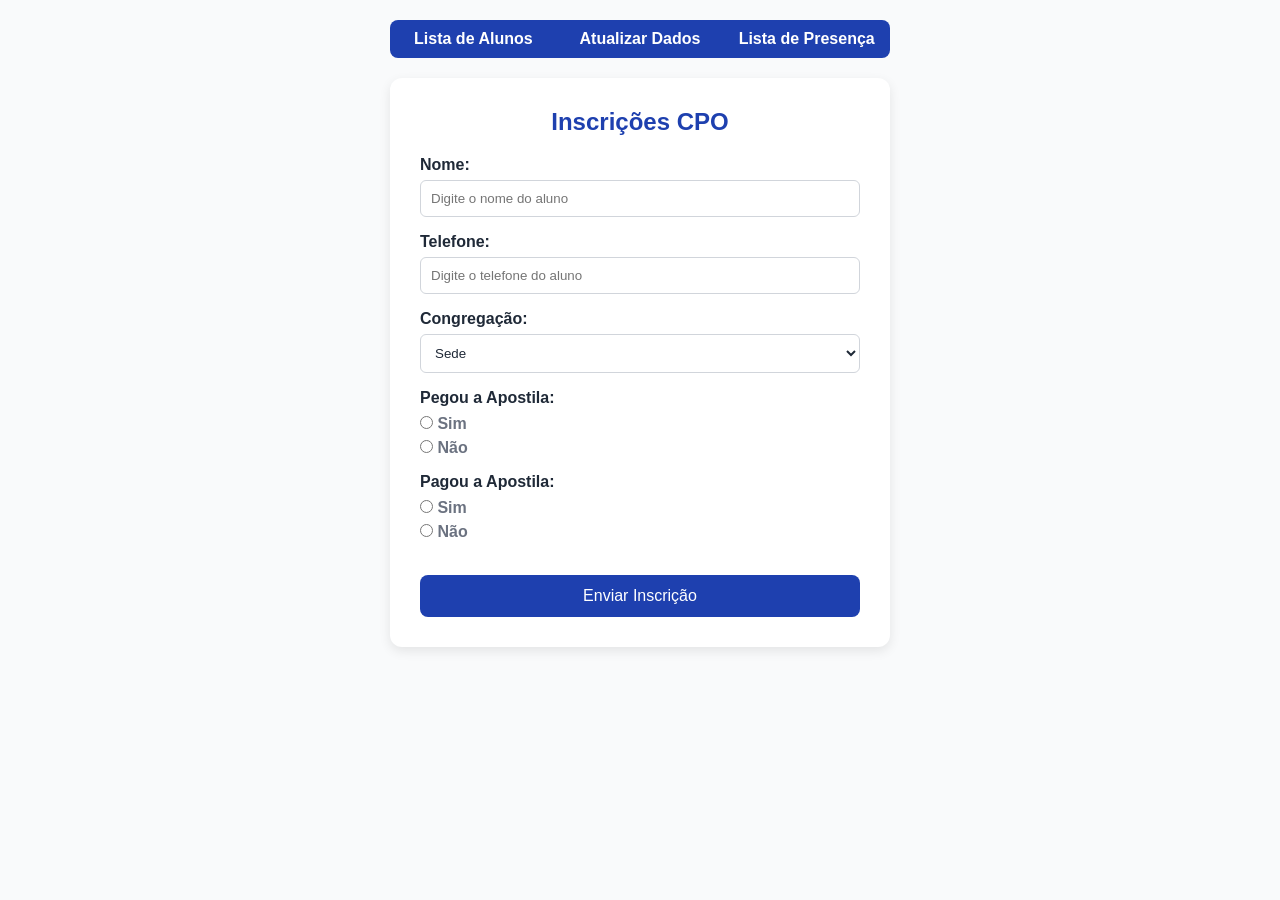
==== index.html @ 992dd435 "Atualizações 12/07" ====
<!DOCTYPE html>
<html lang="pt-br">

<head>
    <meta charset="UTF-8">
    <meta name="viewport" content="width=device-width, initial-scale=1.0">
    <link rel="stylesheet" href="css/style.css" type="text/css">
    <script src="js/script.js"></script>
    <title>Inscrições CPO</title>
</head>

<body>
    <div class="link">
        <a href="lista_alunos.php">Lista de Alunos</a>
        <a href="atualizar.html">Atualizar Dados</a>
        <a href="lista_presenca.php">Lista de Presença</a>
    </div>

    <div class="container">
        <h2>Inscrições CPO</h2>
        <form action="dados.php" method="post">
            <label>Nome:</label>
            <input name="nome" type="text" placeholder="Digite o nome do aluno">
            <br>
            <label>Telefone:</label>
            <input name="tel" type="text" placeholder="Digite o telefone do aluno">
            <br>
            <label>Congregação:</label>
            <select name="congregacao">
                <option value="Sede">Sede</option>
                <option value="Jacupiranga">Jacupiranga</option>
                <option value="Pariquera">Pariquera</option>
                <option value="Iguape">Iguape</option>
                <option value="Ilha Comprida">Ilha Comprida</option>
                <option value="Itimirim">Itimirim</option>
                <option value="Sete Barras">Sete Barras</option>
                <option value="Cananéia">Cananéia</option>
                <option value="Angatuba">Angatuba</option>
                <option value="Serrote">Serrote</option>
                <option value="Guaviruva">Guaviruva</option>
            </select>
            <br>
            <div class="radio-group">
                <label>Pegou a Apostila:</label>
                <label class="radio-option">
                    <input type="radio" name="pegou" value="sim">
                    Sim
                </label>
                <label class="radio-option">
                    <input type="radio" name="pegou" value="não">
                    Não
                </label>
            </div>

            <div class="radio-group">
                <label>Pagou a Apostila:</label>
                <label class="radio-option">
                    <input type="radio" name="pagou" value="sim">
                    Sim
                </label>
                <label class="radio-option">
                    <input type="radio" name="pagou" value="não">
                    Não
                </label>
            </div>
            <br>
            <button>Enviar Inscrição</button>
        </form>
    </div>
    <!-- <footer>
        <a href="https://github.com/LuixG-BR" target="_blank" rel="noopener noreferrer">
            &copy;LuixG_BR code's
            <img id="linkGit" src="imgs/img_github.png" alt="GitHub">
        </a>
    </footer> -->

    

</body>

</html>
---- css/style.css ----
:root {
  --fundo-principal: #F9FAFB;
  --branco: #FFFFFF;
  --primaria: #1E40AF;
  --secundaria: #60A5FA;
  --texto-principal: #1F2937;
  --texto-secundario: #6B7280;
  --borda-input: #D1D5DB;
}

* {
  box-sizing: border-box;
  margin: 0;
  padding: 0;
  font-family: Arial, sans-serif;
}

body {
  background: var(--fundo-principal);
  color: var(--texto-principal);
  display: flex;
  flex-direction: column;
  /* empilha elementos verticalmente */
  justify-content: flex-start;
  /* comece do topo */
  align-items: center;
  min-height: 100vh;
  padding: 20px;
}

.container {
  background-color: var(--branco);
  padding: 30px;
  border-radius: 12px;
  box-shadow: 0 4px 12px rgba(0, 0, 0, 0.09);
  width: 100%;
  max-width: 500px;
}

h2 {
  margin-bottom: 20px;
  color: var(--primaria);
  text-align: center;
}

form label {
  display: block;
  margin-bottom: 6px;
  color: var(--texto-principal);
  font-weight: 600;
}

input[type="text"],
input[type="number"],
select {
  width: 100%;
  padding: 10px;
  margin-bottom: 16px;
  border: 1px solid var(--borda-input);
  border-radius: 6px;
  background-color: var(--branco);
  color: var(--texto-principal);
}

.radio-group {
  margin-bottom: 16px;
}

.radio-group>label:first-child {
  display: block;
  margin-bottom: 8px;
  font-weight: 600;
  color: var(--texto-principal);
}

.radio-option {
  margin-right: 20px;
  color: var(--texto-secundario);
}

button {
  background-color: var(--primaria);
  color: var(--branco);
  border: none;
  padding: 12px 20px;
  width: 100%;
  font-size: 16px;
  border-radius: 8px;
  cursor: pointer;
  transition: background-color 0.3s ease;
}

button:hover {
  background-color: var(--secundaria);
}

.link {
  background-color: var(--primaria);
  color: var(--branco);
  /* cor do texto melhor para contraste */
  width: 100%;
  max-width: 500px;
  /* para alinhar com o container */
  padding: 10px 0;
  /* padding vertical para centralizar texto */
  text-align: center;
  margin-bottom: 20px;
  /* espaço abaixo da barra */
  border-radius: 8px;
  box-sizing: border-box;
  font-weight: 600;
  text-decoration: none;
  display: flex;
  justify-content: center;
  align-items: center;
}

.link a {
  color: var(--branco);
  text-decoration: none;
  font-weight: 600;
  width: 100%;
}

.link a:hover {
  text-decoration: underline;
}

.voltar {
  text-align: center;
  margin-top: 20px;
}

.voltar a {
  color: #1E40AF;
  text-decoration: none;
  font-weight: bold;
}

  /* footer {
    background-color: var(--texto-principal);
    color: #faebd7;
    font-family: 'Times New Roman';
    font-size: 20px;
    height: 80px;
    width: 100%;
    display: flex;
    justify-content: center;
    align-items: center;
    margin-top: auto;
  }

  footer a {
    color: inherit;
    text-decoration: none;
    display: flex;
    align-items: center;
    gap: 10px;
  }

  #linkGit {
    height: 24px;
    max-height: 24px;
    width: auto;
    vertical-align: middle;
    border-radius: 50%;
  } */
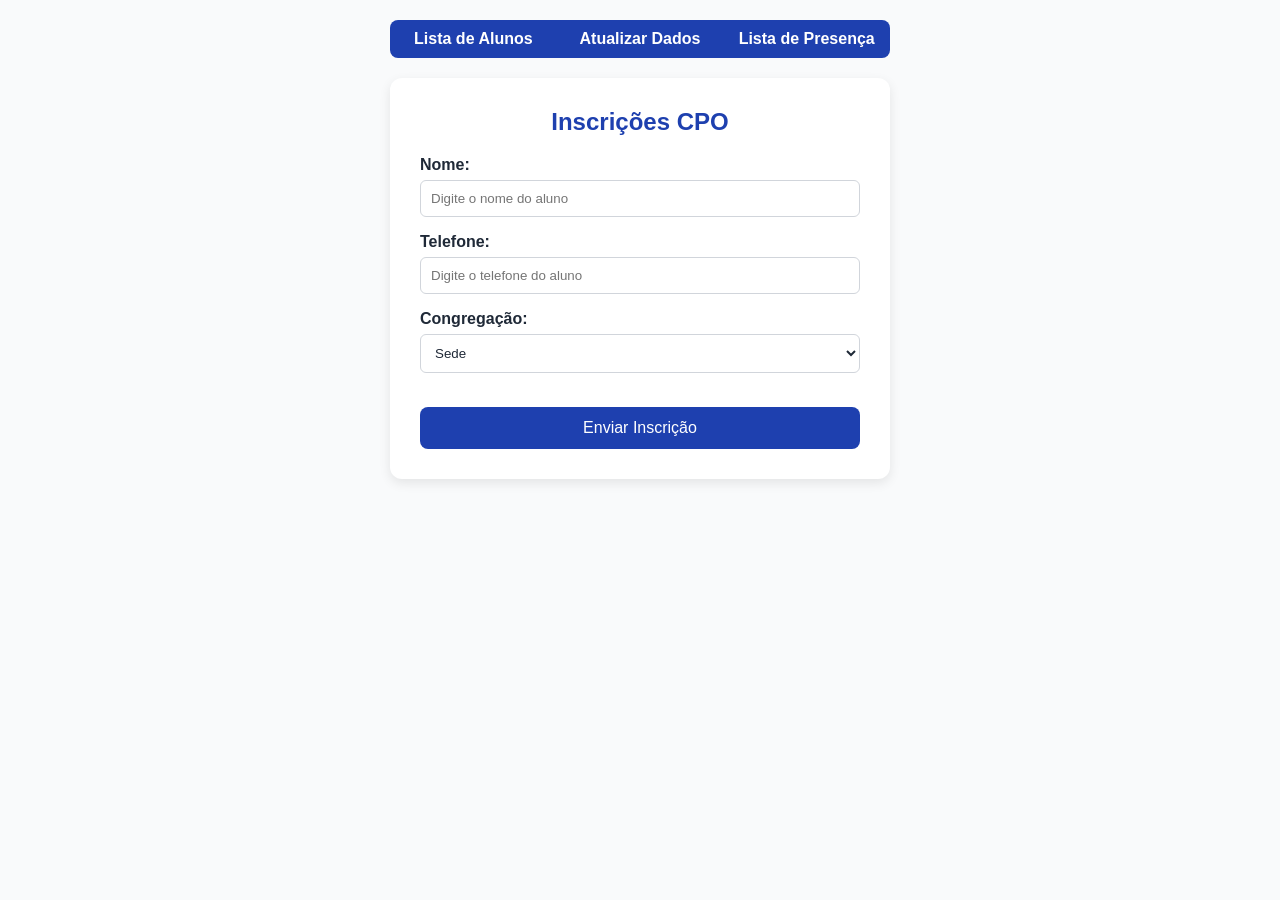
==== commit e8654d23: "Atualizações 20/07/2025" ====
--- a/index.html
+++ b/index.html
@@ -34,13 +34,13 @@
                 <option value="Ilha Comprida">Ilha Comprida</option>
                 <option value="Itimirim">Itimirim</option>
                 <option value="Sete Barras">Sete Barras</option>
-                <option value="Cananéia">Cananéia</option>
+                <option value="Cananeia">Cananéia</option>
                 <option value="Angatuba">Angatuba</option>
                 <option value="Serrote">Serrote</option>
                 <option value="Guaviruva">Guaviruva</option>
             </select>
             <br>
-            <div class="radio-group">
+            <!-- <div class="radio-group">
                 <label>Pegou a Apostila:</label>
                 <label class="radio-option">
                     <input type="radio" name="pegou" value="sim">
@@ -62,7 +62,7 @@
                     <input type="radio" name="pagou" value="não">
                     Não
                 </label>
-            </div>
+            </div> -->
             <br>
             <button>Enviar Inscrição</button>
         </form>
--- a/css/style.css
+++ b/css/style.css
@@ -62,7 +62,7 @@
   color: var(--texto-principal);
 }
 
-.radio-group {
+/* .radio-group {
   margin-bottom: 16px;
 }
 
@@ -76,7 +76,7 @@
 .radio-option {
   margin-right: 20px;
   color: var(--texto-secundario);
-}
+} */
 
 button {
   background-color: var(--primaria);
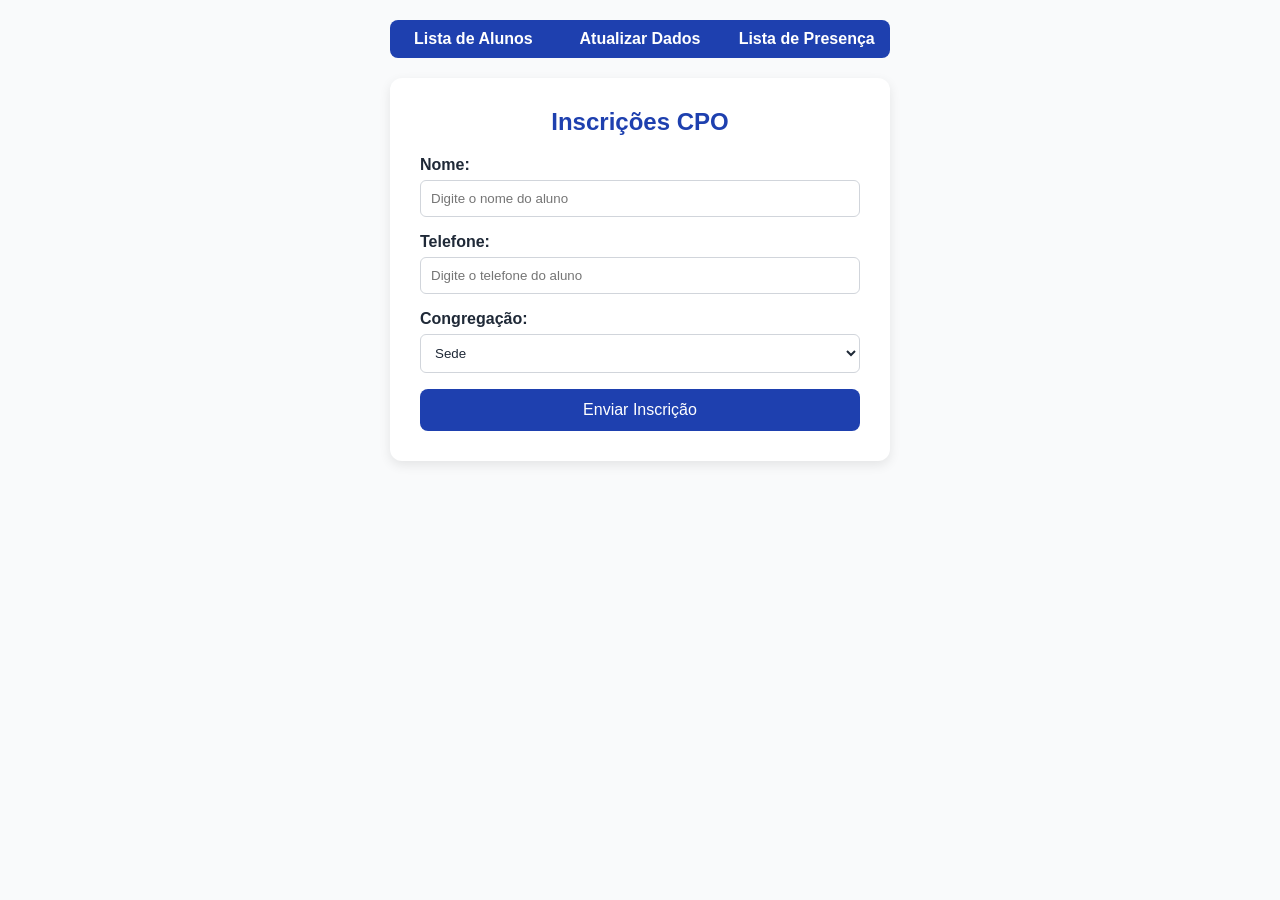
==== commit 3d06dbe1: "alteração na estrutura para publicação" ====
--- a/index.html
+++ b/index.html
@@ -11,14 +11,14 @@
 
 <body>
     <div class="link">
-        <a href="lista_alunos.php">Lista de Alunos</a>
+        <a href="./php/lista_alunos.php">Lista de Alunos</a>
         <a href="atualizar.html">Atualizar Dados</a>
-        <a href="lista_presenca.php">Lista de Presença</a>
+        <a href="./php/lista_presenca.php">Lista de Presença</a>
     </div>
 
     <div class="container">
         <h2>Inscrições CPO</h2>
-        <form action="dados.php" method="post">
+        <form action="./php/cadastrar.php" method="post">
             <label>Nome:</label>
             <input name="nome" type="text" placeholder="Digite o nome do aluno">
             <br>
@@ -38,44 +38,12 @@
                 <option value="Angatuba">Angatuba</option>
                 <option value="Serrote">Serrote</option>
                 <option value="Guaviruva">Guaviruva</option>
+                <option value="Barra do Ribeirão">Barra do Ribeirão</option>
             </select>
-            <br>
-            <!-- <div class="radio-group">
-                <label>Pegou a Apostila:</label>
-                <label class="radio-option">
-                    <input type="radio" name="pegou" value="sim">
-                    Sim
-                </label>
-                <label class="radio-option">
-                    <input type="radio" name="pegou" value="não">
-                    Não
-                </label>
-            </div>
-
-            <div class="radio-group">
-                <label>Pagou a Apostila:</label>
-                <label class="radio-option">
-                    <input type="radio" name="pagou" value="sim">
-                    Sim
-                </label>
-                <label class="radio-option">
-                    <input type="radio" name="pagou" value="não">
-                    Não
-                </label>
-            </div> -->
             <br>
             <button>Enviar Inscrição</button>
         </form>
     </div>
-    <!-- <footer>
-        <a href="https://github.com/LuixG-BR" target="_blank" rel="noopener noreferrer">
-            &copy;LuixG_BR code's
-            <img id="linkGit" src="imgs/img_github.png" alt="GitHub">
-        </a>
-    </footer> -->
-
-    
-
 </body>
 
 </html>
--- a/css/style.css
+++ b/css/style.css
@@ -52,6 +52,7 @@
 
 input[type="text"],
 input[type="number"],
+input[type="password"],
 select {
   width: 100%;
   padding: 10px;
@@ -137,7 +138,7 @@
   font-weight: bold;
 }
 
-  /* footer {
+/* footer {
     background-color: var(--texto-principal);
     color: #faebd7;
     font-family: 'Times New Roman';
@@ -164,7 +165,4 @@
     width: auto;
     vertical-align: middle;
     border-radius: 50%;
-  } */
-
-
-
+  } */
